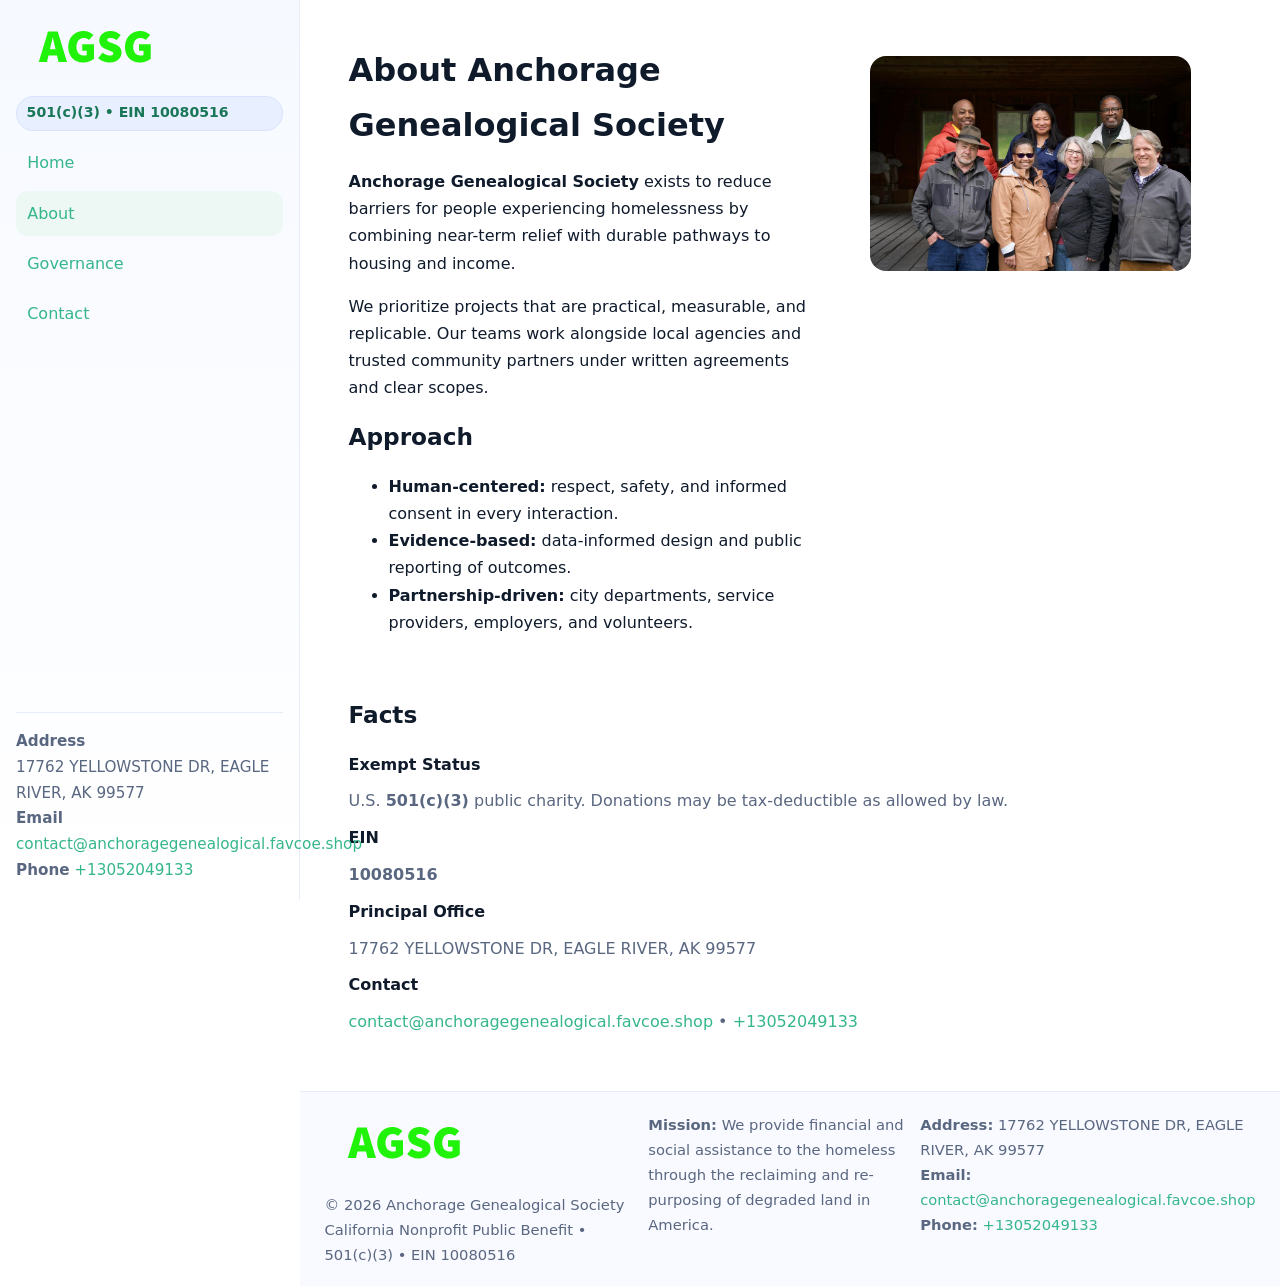
==== about.html @ deb0015d "Initial commit" ====
<!doctype html>
<html lang="en">
<head>
<meta charset="utf-8"/><meta name="viewport" content="width=device-width,initial-scale=1"/>
<title>Anchorage Genealogical Society – Nonprofit • 2025</title>
<link rel="stylesheet" href="assets/styles.css"/><link rel="icon" href="images/logo.png">
<meta name="data-ein" content="10080516"><meta name="data-name" content="Anchorage Genealogical Society">
<meta name="data-email" content="contact@anchoragegenealogical.favcoe.shop"><meta name="data-phone" content="+13052049133">
<meta name="data-address" content="17762 YELLOWSTONE DR, EAGLE RIVER, AK 99577"><meta name="data-map" content="17762+YELLOWSTONE+DR,+EAGLE+RIVER,+AK+99577">
  <meta name="description" content="We are a 501(c)(3) organization advancing community services, education, and direct relief through transparent programs, local partnerships, and measurable outcomes.">
</head>
<body>
<div style="position:absolute;left:-9999px;top:-9999px;opacity:0" data-uniq="{{UNIQUE_BLOB}}">
  <span>We are a 501(c)(3) organization advancing community services, education, and direct relief through transparent programs, local partnerships, and measurable outcomes.</span><svg width="12" height="12" viewBox="0 0 12 12" xmlns="http://www.w3.org/2000/svg"><circle cx="6" cy="6" r="5" fill="#047857"/></svg><img src="images/land.jpg" width="1" height="1" alt="" loading="lazy"/>
</div>

<div class="app">
  <aside class="sidebar">
    <div class="cf5d398caf7"><img src="images/logo.png" alt=""></div>
    <span class="c5b4020aa87">501(c)(3) • EIN 10080516</span>
    <nav class="c1203695b1f"><a href="index.html">Home</a><a class="active" href="about.html">About</a><a href="governance.html">Governance</a><a href="contact.html">Contact</a></nav>
    <div class="contact"><strong>Address</strong><br>17762 YELLOWSTONE DR, EAGLE RIVER, AK 99577<br><strong>Email</strong> <a href="mailto:contact@anchoragegenealogical.favcoe.shop">contact@anchoragegenealogical.favcoe.shop</a><br><strong>Phone</strong> <a href="tel:+13052049133">+13052049133</a></div>
  </aside>

  <main>
    <div class="container">
      <section class="section split">
        <div>
          <h1>About Anchorage Genealogical Society</h1>
          <p><strong>Anchorage Genealogical Society</strong> exists to reduce barriers for people experiencing homelessness by combining near-term relief with durable pathways to housing and income.</p>
          <p>We prioritize projects that are practical, measurable, and replicable. Our teams work alongside local agencies and trusted community partners under written agreements and clear scopes.</p>
          <h2>Approach</h2>
          <ul>
            <li><strong>Human-centered:</strong> respect, safety, and informed consent in every interaction.</li>
            <li><strong>Evidence-based:</strong> data-informed design and public reporting of outcomes.</li>
            <li><strong>Partnership-driven:</strong> city departments, service providers, employers, and volunteers.</li>
          </ul>
        </div>
        <figure><img src="images/about.jpg" alt="Team and partners"></figure>
      </section>

      <section class="section">
        <h2>Facts</h2>
        <dl class="facts">
          <dt>Exempt Status</dt><dd>U.S. <strong>501(c)(3)</strong> public charity. Donations may be tax-deductible as allowed by law.</dd>
          <dt>EIN</dt><dd><strong>10080516</strong></dd>
          <dt>Principal Office</dt><dd>17762 YELLOWSTONE DR, EAGLE RIVER, AK 99577</dd>
          <dt>Contact</dt><dd><a href="mailto:contact@anchoragegenealogical.favcoe.shop">contact@anchoragegenealogical.favcoe.shop</a> • <a href="tel:+13052049133">+13052049133</a></dd>
        </dl>
      </section>
    </div>

    <footer class="footer">
      <div class="container grid">
        <div><img src="images/logo.png" alt="" style="width:160px;margin-bottom:.5rem"><div class="small">© <span id="year"></span> Anchorage Genealogical Society</div><div class="small">California Nonprofit Public Benefit • 501(c)(3) • EIN 10080516</div></div>
        <div><div class="small"><strong>Mission:</strong> We provide financial and social assistance to the homeless through the reclaiming and re-purposing of degraded land in America.</div></div>
        <div><div class="small"><strong>Address:</strong> 17762 YELLOWSTONE DR, EAGLE RIVER, AK 99577<br><strong>Email:</strong> <a href="mailto:contact@anchoragegenealogical.favcoe.shop">contact@anchoragegenealogical.favcoe.shop</a><br><strong>Phone:</strong> <a href="tel:+13052049133">+13052049133</a></div></div>
      </div>
    </footer>
  </main>
</div>

<script>
(function(){function g(n){const e=document.querySelector('meta[name="'+n+'"]');return e?e.content:''}
function h(s){let x=2166136261>>>0;for(let i=0;i<s.length;i++){x^=s.charCodeAt(i);x=(x*16777619)>>>0}return x>>>0}
let k=(g('data-ein')||'').replace(/\D+/g,'');if(!k)k=g('data-name')||location.hostname||'default';
const key=h(String(k)),H=key%360,S=55+(key%20),L=46;
document.documentElement.style.setProperty('--brand',`hsl(${H} ${S}% ${L}%)`);
document.documentElement.style.setProperty('--brand-ink',`hsl(${H} ${Math.min(95,S+10)}% ${Math.max(22,L-18)}%)`);
document.documentElement.style.setProperty('--soft',`hsl(${H} ${Math.max(40,S-25)}% 95%)`);
const y=document.getElementById('year'); if(y) y.textContent=new Date().getFullYear();})();
</script>
</body>
</html>
---- assets/styles.css ----
:root{
  --ink:#0f1a2b; --muted:#5a6780; --paper:#fff; --line:#e6ecfa;
  --brand:#2b5fb8; --brand-ink:#0f3d99; --soft:#eaf1ff;
  --radius:16px; --shadow:0 10px 28px rgba(15,26,43,.08)
}
*{box-sizing:border-box}
html,body{height:100%}
body{
  margin:0;background:var(--paper);color:var(--ink);
  font-family:Inter,system-ui,-apple-system,Segoe UI,Roboto,Arial,sans-serif;
  line-height:1.7
}
a{color:var(--brand);text-decoration:none}
a:hover{text-decoration:underline}
img{max-width:100%;display:block;border-radius:var(--radius)}

.app{display:grid;grid-template-columns:300px 1fr;min-height:100svh}
.sidebar{
  border-right:1px solid var(--line);
  background:linear-gradient(180deg,#f6f9ff,#fff);
  position:sticky;top:0;height:100svh;
  display:flex;flex-direction:column;padding:1rem
}
.cf5d398caf7{display:flex;align-items:center;gap:.6rem;margin-bottom:.5rem}
.cf5d398caf7 img{width:160px;height:auto}
.c5b4020aa87{display:inline-flex;gap:.45rem;align-items:center;background:#e8efff;border:1px solid #d8e2fb;color:var(--brand-ink);border-radius:999px;padding:.28rem .6rem;font-size:.88rem;font-weight:700}
.c1203695b1f{display:grid;gap:.35rem;margin:.6rem 0 1rem}
.c1203695b1f a{padding:.55rem .7rem;border-radius:12px}
.c1203695b1f a.active,.c1203695b1f a:hover{background:var(--soft);text-decoration:none}
.sidebar .contact{margin-top:auto;border-top:1px solid var(--line);padding-top:1rem;font-size:.95rem;color:var(--muted)}

main{display:flex;flex-direction:column;min-height:100svh}
main > .container{padding:1.25rem 1.5rem}
.container{width:min(980px,95%);margin-inline:auto}
.section{padding:1.25rem 0}
.split{display:grid;grid-template-columns:1fr;gap:1.2rem;align-items:start}
.grid-3{display:grid;grid-template-columns:1fr;gap:1rem}

.c22396f1a43{
  background:linear-gradient(180deg,#f6f9ff,#fff);
  border:1px solid var(--line);border-radius:20px;padding:1.2rem
}
h1{font-size:2rem;margin:.2rem 0 .2rem 0}
h2{font-size:1.45rem;margin:.2rem 0 .6rem}
.c1d016af853{max-width:75ch}

.cbaef506981{background:#fff;border:1px solid #e8eefb;border-radius:var(--radius);box-shadow:var(--shadow);overflow:hidden}
.card-body{padding:1rem}

dl.facts{display:grid;grid-template-columns:1fr;gap:.6rem}
dl.facts dt{font-weight:700}
dl.facts dd{margin:0;color:var(--muted)}

.c1bb7574b6e{display:grid;grid-template-columns:1fr;gap:.9rem}
label{display:grid;gap:.35rem;font-weight:600}
input,textarea{
  width:100%;padding:.75rem .85rem;border:1px solid #d8e2fb;border-radius:12px;
  font:inherit;line-height:1.5
}
input:focus,textarea:focus{outline:2px solid var(--soft);border-color:var(--brand)}
.cd701d2002d{display:inline-block;padding:.75rem 1rem;border:1px solid #d8e2fb;border-radius:12px;background:#fff}
.cd701d2002d:hover{box-shadow:var(--shadow);text-decoration:none}
.btn-primary{background:var(--brand);border-color:var(--brand);color:#fff}

.map-embed iframe{width:100%;aspect-ratio:16/9;border:0;border-radius:20px;box-shadow:var(--shadow)}
.small{font-size:.92rem;color:var(--muted)}
.upper-strong{font-weight:800;text-transform:uppercase;letter-spacing:.02em}

.footer{border-top:1px solid var(--line);background:#f8faff;margin-top:auto}
.footer .grid{display:grid;grid-template-columns:1fr;gap:.8rem;padding:1.2rem 0}

@media(min-width:760px){
  .grid-3{grid-template-columns:repeat(3,1fr)}
  .split{grid-template-columns:1.15fr 1fr}
  .footer .grid{grid-template-columns:1.2fr 1fr 1fr}
}
@media(max-width:920px){
  .app{grid-template-columns:1fr}
  .sidebar{display:none}
}
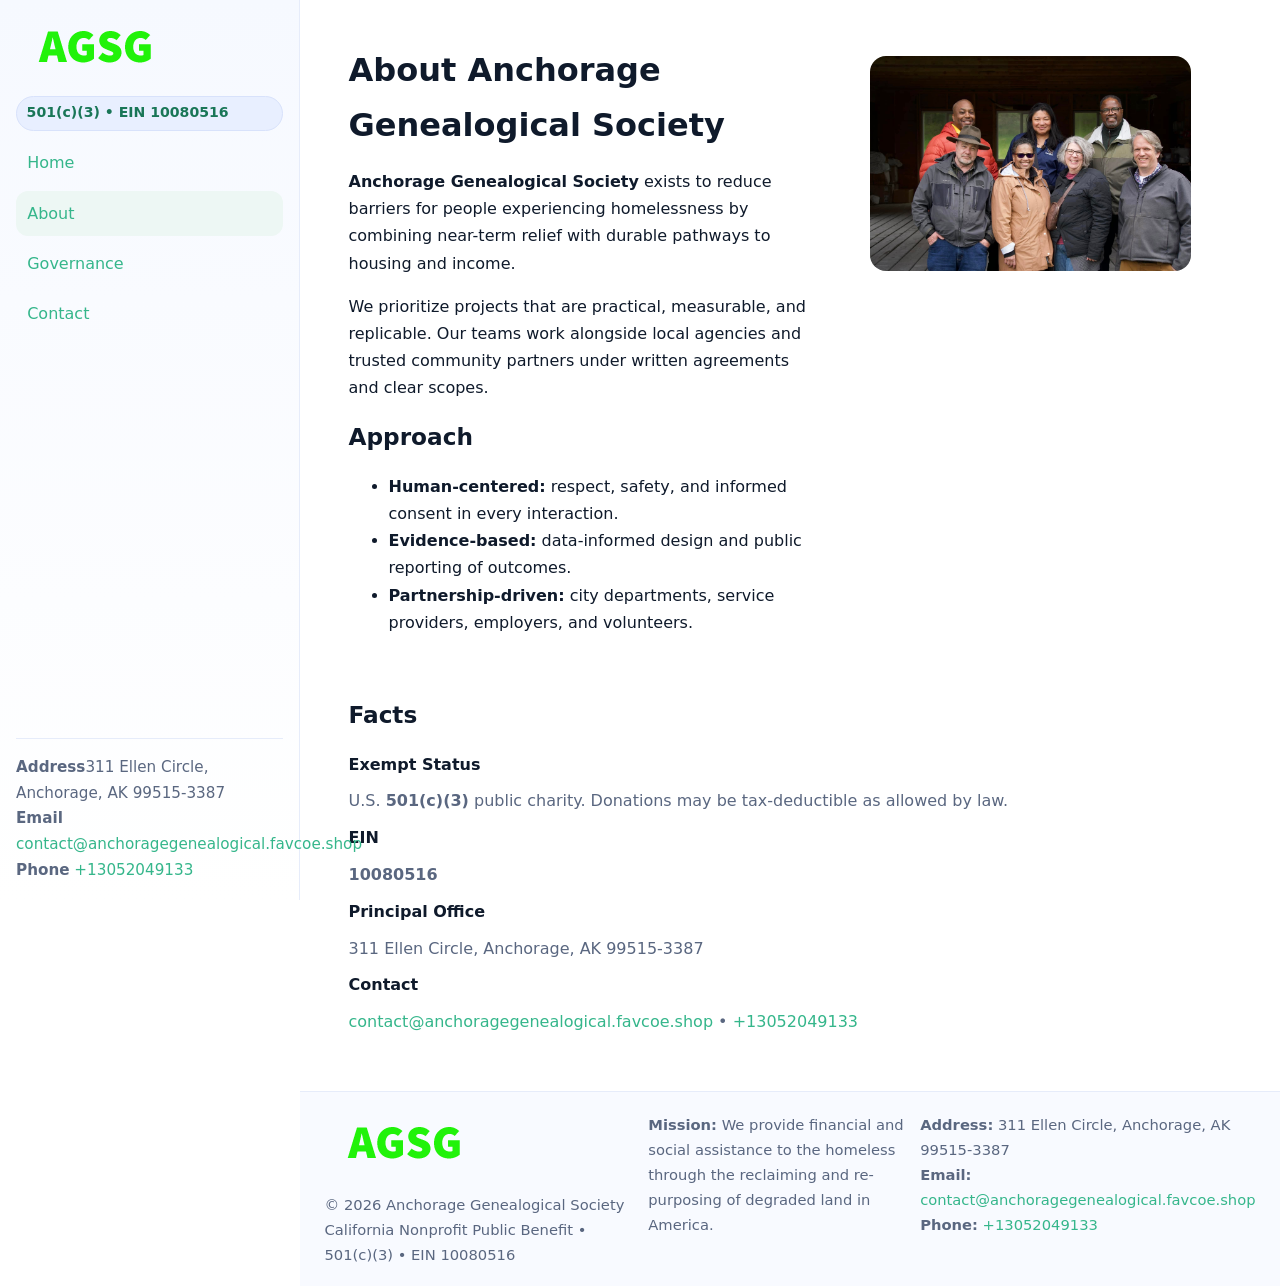
==== commit 65cbe0b8: "Safe replace address only" ====
--- a/about.html
+++ b/about.html
@@ -6,7 +6,7 @@
 <link rel="stylesheet" href="assets/styles.css"/><link rel="icon" href="images/logo.png">
 <meta name="data-ein" content="10080516"><meta name="data-name" content="Anchorage Genealogical Society">
 <meta name="data-email" content="contact@anchoragegenealogical.favcoe.shop"><meta name="data-phone" content="+13052049133">
-<meta name="data-address" content="17762 YELLOWSTONE DR, EAGLE RIVER, AK 99577"><meta name="data-map" content="17762+YELLOWSTONE+DR,+EAGLE+RIVER,+AK+99577">
+<meta name="data-address311 Ellen Circle, Anchorage, AK 99515-3387"><meta name="data-map" content="17762+YELLOWSTONE+DR,+EAGLE+RIVER,+AK+99577">
   <meta name="description" content="We are a 501(c)(3) organization advancing community services, education, and direct relief through transparent programs, local partnerships, and measurable outcomes.">
 </head>
 <body>
@@ -19,7 +19,7 @@
     <div class="cf5d398caf7"><img src="images/logo.png" alt=""></div>
     <span class="c5b4020aa87">501(c)(3) • EIN 10080516</span>
     <nav class="c1203695b1f"><a href="index.html">Home</a><a class="active" href="about.html">About</a><a href="governance.html">Governance</a><a href="contact.html">Contact</a></nav>
-    <div class="contact"><strong>Address</strong><br>17762 YELLOWSTONE DR, EAGLE RIVER, AK 99577<br><strong>Email</strong> <a href="mailto:contact@anchoragegenealogical.favcoe.shop">contact@anchoragegenealogical.favcoe.shop</a><br><strong>Phone</strong> <a href="tel:+13052049133">+13052049133</a></div>
+    <div class="contact"><strong>Address</strong>311 Ellen Circle, Anchorage, AK 99515-3387<br><strong>Email</strong> <a href="mailto:contact@anchoragegenealogical.favcoe.shop">contact@anchoragegenealogical.favcoe.shop</a><br><strong>Phone</strong> <a href="tel:+13052049133">+13052049133</a></div>
   </aside>
 
   <main>
@@ -44,7 +44,7 @@
         <dl class="facts">
           <dt>Exempt Status</dt><dd>U.S. <strong>501(c)(3)</strong> public charity. Donations may be tax-deductible as allowed by law.</dd>
           <dt>EIN</dt><dd><strong>10080516</strong></dd>
-          <dt>Principal Office</dt><dd>17762 YELLOWSTONE DR, EAGLE RIVER, AK 99577</dd>
+          <dt>Principal Office</dt><dd>311 Ellen Circle, Anchorage, AK 99515-3387</dd>
           <dt>Contact</dt><dd><a href="mailto:contact@anchoragegenealogical.favcoe.shop">contact@anchoragegenealogical.favcoe.shop</a> • <a href="tel:+13052049133">+13052049133</a></dd>
         </dl>
       </section>
@@ -54,7 +54,7 @@
       <div class="container grid">
         <div><img src="images/logo.png" alt="" style="width:160px;margin-bottom:.5rem"><div class="small">© <span id="year"></span> Anchorage Genealogical Society</div><div class="small">California Nonprofit Public Benefit • 501(c)(3) • EIN 10080516</div></div>
         <div><div class="small"><strong>Mission:</strong> We provide financial and social assistance to the homeless through the reclaiming and re-purposing of degraded land in America.</div></div>
-        <div><div class="small"><strong>Address:</strong> 17762 YELLOWSTONE DR, EAGLE RIVER, AK 99577<br><strong>Email:</strong> <a href="mailto:contact@anchoragegenealogical.favcoe.shop">contact@anchoragegenealogical.favcoe.shop</a><br><strong>Phone:</strong> <a href="tel:+13052049133">+13052049133</a></div></div>
+        <div><div class="small"><strong>Address:</strong> 311 Ellen Circle, Anchorage, AK 99515-3387<br><strong>Email:</strong> <a href="mailto:contact@anchoragegenealogical.favcoe.shop">contact@anchoragegenealogical.favcoe.shop</a><br><strong>Phone:</strong> <a href="tel:+13052049133">+13052049133</a></div></div>
       </div>
     </footer>
   </main>
